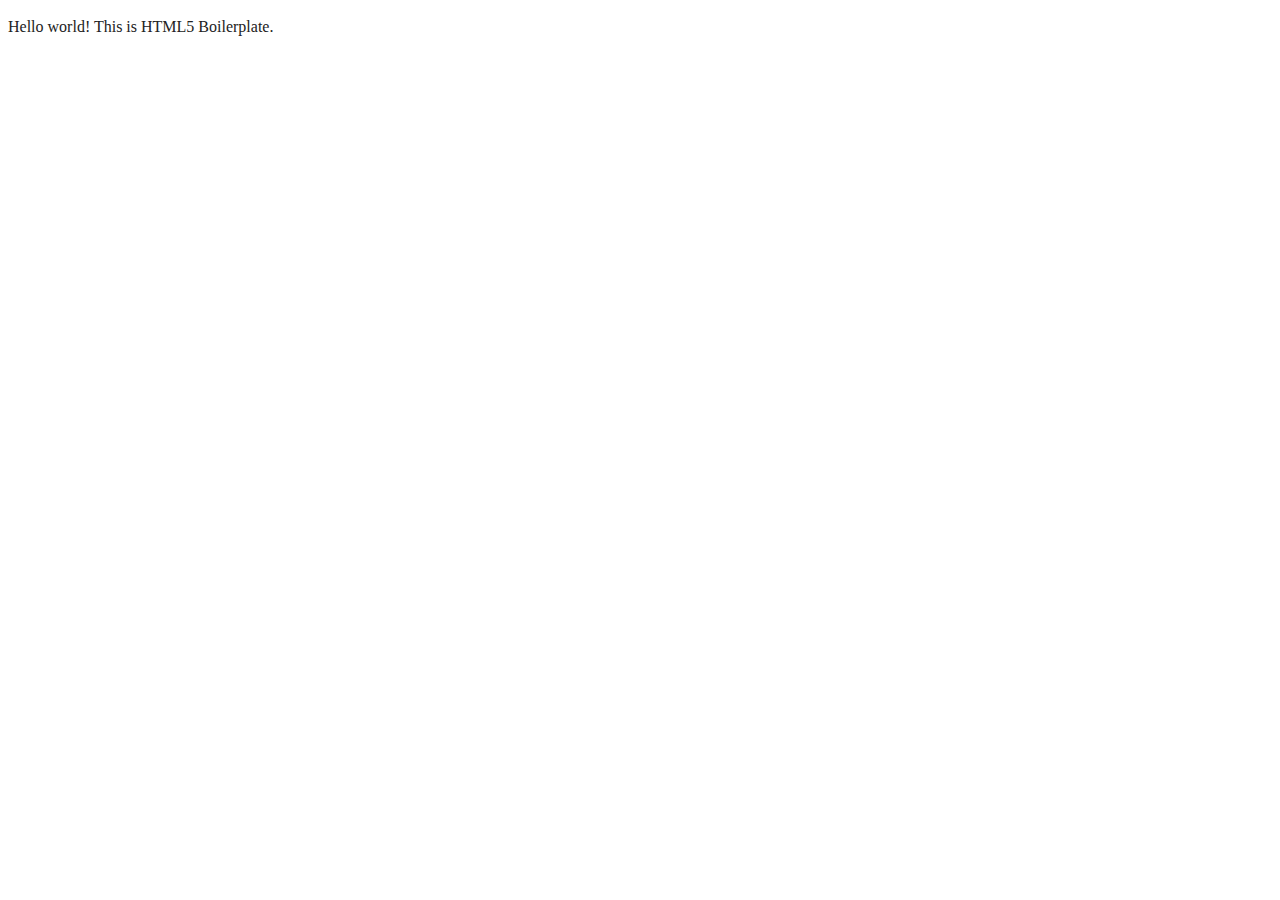
==== new-site/index.html @ daeedc20 "add new file" ====
<!doctype html>
<html class="no-js" lang="en">

<head>
  <meta charset="utf-8">
  <meta name="viewport" content="width=device-width, initial-scale=1">
  <title></title>
  <link rel="stylesheet" href="css/style.css">
  <meta name="description" content="">

  <meta property="og:title" content="">
  <meta property="og:type" content="">
  <meta property="og:url" content="">
  <meta property="og:image" content="">

  <link rel="icon" href="/favicon.ico" sizes="any">
  <link rel="icon" href="/icon.svg" type="image/svg+xml">
  <link rel="apple-touch-icon" href="icon.png">

  <link rel="manifest" href="site.webmanifest">
  <meta name="theme-color" content="#fafafa">
</head>

<body>

  <!-- Add your site or application content here -->
  <p>Hello world! This is HTML5 Boilerplate.</p>
  <script src="js/app.js"></script>

</body>

</html>
---- new-site/css/style.css ----
/*! HTML5 Boilerplate v9.0.0-RC1 | MIT License | https://html5boilerplate.com/ */

/* main.css 3.0.0 | MIT License | https://github.com/h5bp/main.css#readme */
/*
 * What follows is the result of much research on cross-browser styling.
 * Credit left inline and big thanks to Nicolas Gallagher, Jonathan Neal,
 * Kroc Camen, and the H5BP dev community and team.
 */

/* ==========================================================================
   Base styles: opinionated defaults
   ========================================================================== */

html {
  color: #222;
  font-size: 1em;
  line-height: 1.4;
}

/*
 * Remove text-shadow in selection highlight:
 * https://twitter.com/miketaylr/status/12228805301
 *
 * Customize the background color to match your design.
 */

::-moz-selection {
  background: #b3d4fc;
  text-shadow: none;
}

::selection {
  background: #b3d4fc;
  text-shadow: none;
}

/*
 * A better looking default horizontal rule
 */

hr {
  display: block;
  height: 1px;
  border: 0;
  border-top: 1px solid #ccc;
  margin: 1em 0;
  padding: 0;
}

/*
 * Remove the gap between audio, canvas, iframes,
 * images, videos and the bottom of their containers:
 * https://github.com/h5bp/html5-boilerplate/issues/440
 */

audio,
canvas,
iframe,
img,
svg,
video {
  vertical-align: middle;
}

/*
 * Remove default fieldset styles.
 */

fieldset {
  border: 0;
  margin: 0;
  padding: 0;
}

/*
 * Allow only vertical resizing of textareas.
 */

textarea {
  resize: vertical;
}

/* ==========================================================================
   Author's custom styles
   ========================================================================== */

/* ==========================================================================
   Helper classes
   ========================================================================== */

/*
 * Hide visually and from screen readers
 */

.hidden,
[hidden] {
  display: none !important;
}

/*
 * Hide only visually, but have it available for screen readers:
 * https://snook.ca/archives/html_and_css/hiding-content-for-accessibility
 *
 * 1. For long content, line feeds are not interpreted as spaces and small width
 *    causes content to wrap 1 word per line:
 *    https://medium.com/@jessebeach/beware-smushed-off-screen-accessible-text-5952a4c2cbfe
 */

.visually-hidden {
  border: 0;
  clip: rect(0, 0, 0, 0);
  height: 1px;
  margin: -1px;
  overflow: hidden;
  padding: 0;
  position: absolute;
  white-space: nowrap;
  width: 1px;
  /* 1 */
}

/*
 * Extends the .visually-hidden class to allow the element
 * to be focusable when navigated to via the keyboard:
 * https://www.drupal.org/node/897638
 */

.visually-hidden.focusable:active,
.visually-hidden.focusable:focus {
  clip: auto;
  height: auto;
  margin: 0;
  overflow: visible;
  position: static;
  white-space: inherit;
  width: auto;
}

/*
 * Hide visually and from screen readers, but maintain layout
 */

.invisible {
  visibility: hidden;
}

/*
 * Clearfix: contain floats
 *
 * The use of `table` rather than `block` is only necessary if using
 * `::before` to contain the top-margins of child elements.
 */

.clearfix::before,
.clearfix::after {
  content: "";
  display: table;
}

.clearfix::after {
  clear: both;
}

/* ==========================================================================
   EXAMPLE Media Queries for Responsive Design.
   These examples override the primary ('mobile first') styles.
   Modify as content requires.
   ========================================================================== */

@media only screen and (min-width: 35em) {
  /* Style adjustments for viewports that meet the condition */
}

@media print,
  (-webkit-min-device-pixel-ratio: 1.25),
  (min-resolution: 1.25dppx),
  (min-resolution: 120dpi) {
  /* Style adjustments for high resolution devices */
}

/* ==========================================================================
   Print styles.
   Inlined to avoid the additional HTTP request:
   https://www.phpied.com/delay-loading-your-print-css/
   ========================================================================== */

@media print {
  *,
  *::before,
  *::after {
    background: #fff !important;
    color: #000 !important;
    /* Black prints faster */
    box-shadow: none !important;
    text-shadow: none !important;
  }

  a,
  a:visited {
    text-decoration: underline;
  }

  a[href]::after {
    content: " (" attr(href) ")";
  }

  abbr[title]::after {
    content: " (" attr(title) ")";
  }

  /*
   * Don't show links that are fragment identifiers,
   * or use the `javascript:` pseudo protocol
   */
  a[href^="#"]::after,
  a[href^="javascript:"]::after {
    content: "";
  }

  pre {
    white-space: pre-wrap !important;
  }

  pre,
  blockquote {
    border: 1px solid #999;
    page-break-inside: avoid;
  }

  tr,
  img {
    page-break-inside: avoid;
  }

  p,
  h2,
  h3 {
    orphans: 3;
    widows: 3;
  }

  h2,
  h3 {
    page-break-after: avoid;
  }
}
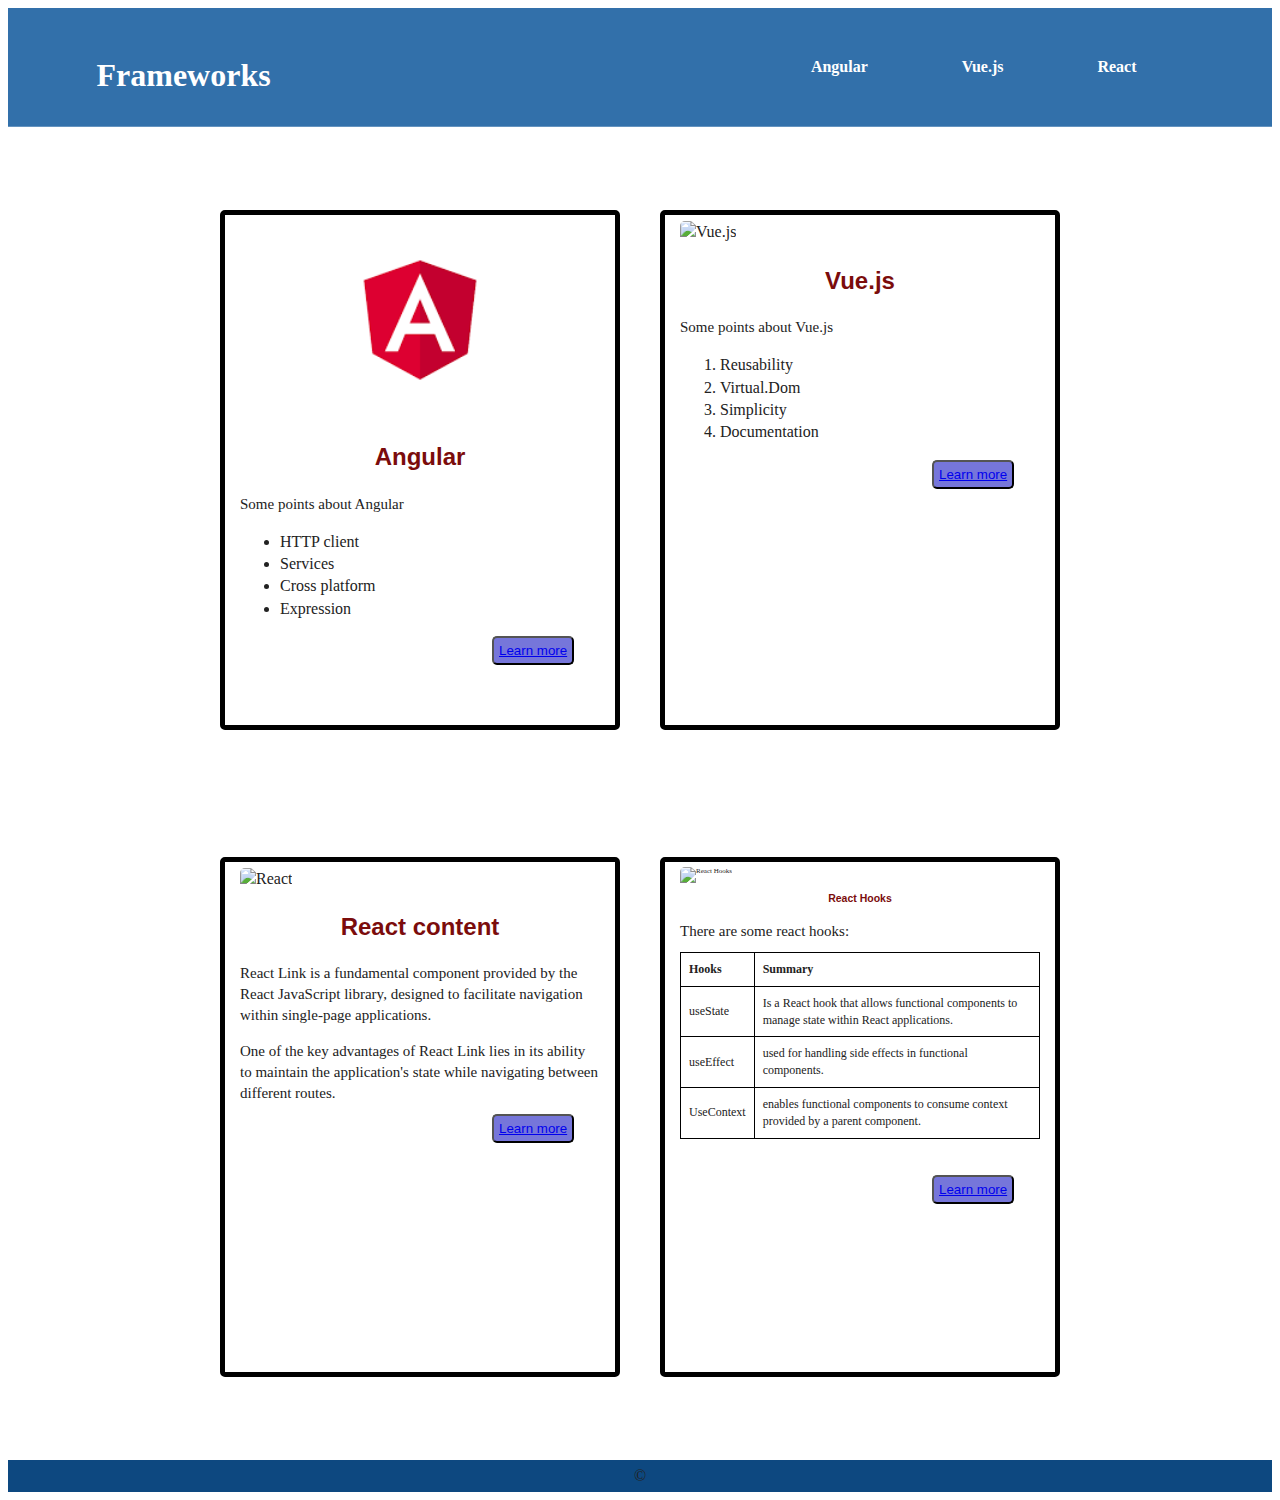
==== commit 5021dd5a: "new changes" ====
--- a/new-site/index.html
+++ b/new-site/index.html
@@ -1,32 +1,162 @@
-<!doctype html>
-<html class="no-js" lang="en">
+<!DOCTYPE html>
+<html lang="en">
+  <head>
+    <meta charset="UTF-8" />
+    <meta http-equiv="X-UA-Compatible" content="IE=edge" />
+    <meta name="viewport" content="width=device-width, initial-scale=1.0" />
+    <link rel="stylesheet" href="./css/style.css" />
+    <title>Emily's page</title>
+  </head>
 
-<head>
-  <meta charset="utf-8">
-  <meta name="viewport" content="width=device-width, initial-scale=1">
-  <title></title>
-  <link rel="stylesheet" href="css/style.css">
-  <meta name="description" content="">
+  <header class="header" id="header">
 
-  <meta property="og:title" content="">
-  <meta property="og:type" content="">
-  <meta property="og:url" content="">
-  <meta property="og:image" content="">
+    <div id="logo">
+      <header>
+        <h1>Frameworks</h1>
+    </header>
+    </div>
 
-  <link rel="icon" href="/favicon.ico" sizes="any">
-  <link rel="icon" href="/icon.svg" type="image/svg+xml">
-  <link rel="apple-touch-icon" href="icon.png">
+    <nav class="nav-bar">
+      <ul>
+        <li id="React">
+          <li class="dropdown">
+            <a href="https://reactjs.org/" class="dropbtn">React</a>
+            <div class="dropdown-content">
+              <a href="https://react.dev/learn" target="_blank">Learn</a>
+              <a href="https://react.dev/reference" target="_blank"
+              >Reference</a>
+              <a href="https://react.dev/community" target="_blank"
+              >Community</a>
+            </div>
+          </li>
+        </li>
 
-  <link rel="manifest" href="site.webmanifest">
-  <meta name="theme-color" content="#fafafa">
-</head>
+        <li><a href="https://vuejs.org/"  target="_self">Vue.js</a></li>
+        <li><a href="https://angular.io/"  target="_self">Angular</a></li>
 
-<body>
+      </ul>
+    </nav>
 
-  <!-- Add your site or application content here -->
-  <p>Hello world! This is HTML5 Boilerplate.</p>
-  <script src="js/app.js"></script>
+  </header>
 
-</body>
+  <body>
+    <div class="cards">
 
+
+    <div class="container" id="Angular" >
+      <img
+        src="[data-uri]"
+        alt="Angular"
+      />
+      <h2>Angular</h2>
+      <p>Some points about Angular</p>
+      <ul>
+        <li>HTTP client</li>
+        <li>Services</li>
+        <li>Cross platform</li>
+        <li>Expression</li>
+      </ul>
+      <button type="submit" class="button">
+        <a href="https://angular.io/tutorial" target="_blank">Learn more</a>
+      </button>
+    </div>
+
+    <div class="container" id="Vue">
+      <img
+        src="https://encrypted-tbn0.gstatic.com/images?q=tbn:ANd9GcRbsExAg2QWktx-MsOm5nrK0WGEgpUkEM2BtQ&usqp=CAU"
+        alt="Vue.js"
+      />
+      <h2>Vue.js</h2>
+      <p>Some points about Vue.js</p>
+      <ol>
+        <li>Reusability</li>
+        <li>Virtual.Dom</li>
+        <li>Simplicity</li>
+        <li>Documentation</li>
+      </ol>
+      <button type="submit" class="button">
+        <a href="https://vuejs.org/guide" target="_blank">Learn more</a>
+      </button>
+    </div>
+
+    <div class="container" id="React">
+      <img
+        src="https://encrypted-tbn0.gstatic.com/images?q=tbn:ANd9GcTVY4TgCNTvvBAZZzLUvX17ftWzN8Lsl4IBrzQp6JrGawHyaY-JNWXHqgd4ntcX3YkCzwc&usqp=CAU"
+        alt="React"
+      />
+      <h2>React content</h2>
+
+      <p>
+        React Link is a fundamental component provided by the React JavaScript
+        library, designed to facilitate navigation within single-page
+        applications.
+      </p>
+
+
+      <p>
+        One of the key advantages of React Link lies in its ability to maintain
+        the application's state while navigating between different routes.
+      </p>
+
+      <button type="submit" class="button">
+        <a href="https://react.dev/">Learn more</a>
+      </button>
+    </div>
+
+
+    <div class="container" id="React-Hooks">
+      <img
+        src="https://tsh.io/wp-content/uploads/2020/10/react-hooks-best-practices-lead_.jpg"
+        width="100px"
+        alt="React Hooks"
+      />
+      <h2>React Hooks</h2>
+
+      <p>There are some react hooks:</p>
+
+      <table>
+        <thead>
+          <tr>
+            <th>Hooks</th>
+            <th>Summary</th>
+          </tr>
+        </thead>
+
+        <tr>
+          <td>useState</td>
+          <td>
+            Is a React hook that allows functional components to manage state
+            within React applications.
+          </td>
+        </tr>
+        <tr>
+          <td>useEffect</td>
+          <td>
+             used for handling side effects in functional
+            components.
+          </td>
+        </tr>
+        <tr>
+          <td>UseContext</td>
+          <td>
+          enables functional components to consume context
+            provided by a parent component.
+          </td>
+        </tr>
+      </table>
+      <button type="submit" class="button">
+        <a href="https://legacy.reactjs.org/docs/hooks-intro.html" target="_blank"
+          >Learn more</a
+        >
+      </button>
+    </div>
+  </div>
+    <footer id="footer">
+      <div id="copyright">
+        &copy; <span id="currentYear"></span>
+      </div>
+    </footer>
+
+    <script src="script.js"></script>
+  </body>
 </html>
--- a/new-site/css/style.css
+++ b/new-site/css/style.css
@@ -245,3 +245,242 @@
   }
 }
 
+/************************************************************************************
+MEDIA QUERIES
+*************************************************************************************/
+
+/* logo */
+#logo {
+  width: 100px;
+  height: 70px;
+  float: left;
+  color: white;
+  font-size: 100%;
+}
+
+
+/* navbar */
+.header {
+  display: flex;
+  align-items: center;
+  justify-content: space-between;
+  padding: 1.5rem 7%;
+  background: rgb(50, 112, 170);
+  border-bottom: solid 1px rgba(255, 255, 255, 0.247);
+  position: sticky;
+  top: 0;
+  left: 0;
+  right: 0;
+  z-index: 1000;
+}
+
+.Navbar li a {
+  padding: 8px;
+  justify-content: flex-end;
+  width: 100%;
+  display: flex;
+  font-size: 20px;
+  font-family: sans-serif;
+}
+
+.nav-bar ul {
+  margin: 0;
+  padding: 0;
+  display: inline;
+  color: #007bff;
+}
+
+.nav-bar li a {
+  display: block;
+  color: rgb(156, 83, 83);
+  text-align: center;
+  padding: 14px 16px;
+  text-decoration: none;
+}
+
+.nav-bar a {
+  text-decoration: none;
+  color: #333;
+  font-weight: bold;
+  font-size: 16px;
+}
+.nav-bar li {
+  float: right;
+  display: inline;
+  color: black;
+  margin: 0 15px;
+  border-radius: 10%;
+}
+
+.Navbar a:hover {
+  cursor: pointer;
+  color: rgb(235, 124, 143);
+}
+
+.header .nav-bar a {
+  margin: 0 1rem;
+  font-size: 1.6 rem;
+  color: white;
+}
+
+.header .nav-bar a:hover {
+  color: var(--primary-color);
+  border-bottom: 0.1rem solid var(--primary-color);
+}
+li a,
+.dropbtn {
+  display: inline-block;
+  color: white;
+  text-align: center;
+  padding: 14px 16px;
+  text-decoration: none;
+}
+
+li a:hover,
+.dropdown:hover .dropbtn {
+  background-color: rgb(50, 112, 170);
+}
+
+.dropdown-content {
+  display: none;
+  position: absolute;
+  background-color: rgb(50, 112, 170);
+  min-width: 160px;
+  box-shadow: 0px 8px 16px 0px rgba(0, 0, 0, 0.2);
+  z-index: 1;
+}
+
+.dropdown-content a {
+  color: rgb(95, 131, 197);
+  padding: 12px 16px;
+  text-decoration: none;
+  display: block;
+  text-align: left;
+}
+
+.dropdown-content a:hover {
+  background-color: #f1f1f1;
+}
+
+.dropdown:hover .dropdown-content {
+  display: block;
+}
+
+.cards {
+  justify-content: center;
+  margin: 20px auto;
+  display: flex;
+  flex-wrap: wrap;
+  align-items: center;
+}
+
+/* class for all cards */
+.container {
+  width: 360px;
+  height: 170px;
+  border: 5px solid #000000;
+  border-radius: 5px;
+  float: left;
+  margin: 20px;
+}
+
+
+#Angular {
+  width: 360px;
+  padding: 5px 15px;
+  height: 500px;
+  margin-top: 5%;
+  border-radius: 5px;
+  margin-bottom: 5%;
+}
+#Vue {
+  width: 360px;
+  padding: 5px 15px;
+  height: 500px;
+  border-radius: 5px;
+  margin-top: 5%;
+  margin-bottom: 5%;
+}
+
+div#React {
+  width: 360px;
+  padding: 5px 15px;
+  border-radius: 5px;
+  margin-top: 5%;
+  margin-bottom: 5%;
+  height: 500px;
+}
+
+#React-Hooks {
+  width: 360px;
+  padding: 5px 15px;
+  font-size: 7px;
+  border-radius: 5px;
+  margin-top: 5%;
+  margin-bottom: 5%;
+  height: 500px;
+
+
+}
+
+/* table */
+table {
+  overflow: auto;
+  width: 100%;
+  border-collapse: collapse;
+  margin-bottom: 10%;
+  font-size: 12px;
+}
+
+th,
+td {
+  font-size: 12px;
+  overflow: auto;
+  border: 1px solid black;
+  padding: 8px;
+  text-align: left;
+}
+
+/* button */
+.button {
+  background-color: rgb(118, 118, 218);
+  margin-left: 70%;
+  margin-bottom: 5%;
+  display: inline-block;
+  border-radius: 5px;
+  padding: 5px;
+  text-decoration: none;
+}
+
+img {
+  width: 100%;
+  height: 200px;
+  background-size: cover;
+  border-top-left-radius: 5px;
+  border-top-right-radius: 5px;
+}
+
+
+h2 {
+  text-align: center;
+  color: rgb(123, 12, 12);
+  font-family: sans-serif;
+}
+
+
+p {
+  color: dark black;
+  font-size: 15px;
+  margin-bottom: 10px;
+}
+
+/* footer */
+footer {
+  clear: both;
+  padding: 5px;
+  text-align: center;
+  background: rgb(13, 72, 128);
+  margin-top: 10px;
+  position: sticky;
+}
+
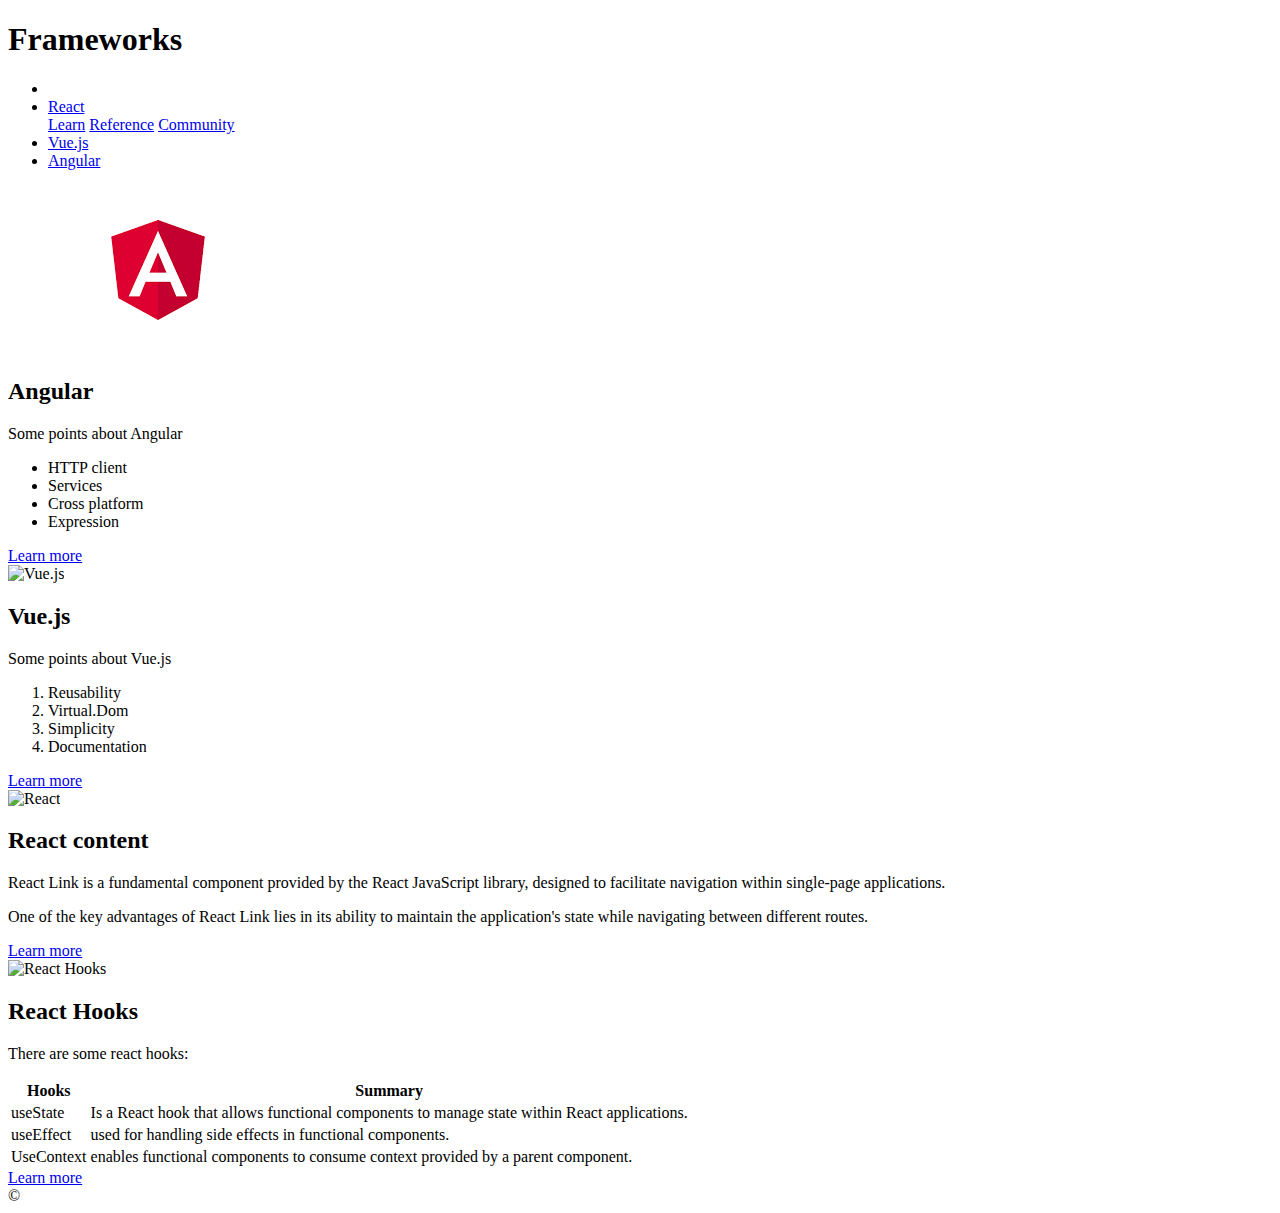
==== commit 00101464: "add new changes in css" ====
--- a/new-site/index.html
+++ b/new-site/index.html
@@ -1,10 +1,10 @@
 <!DOCTYPE html>
-<html lang="en">
+<html  lang="en">
   <head>
     <meta charset="UTF-8" />
     <meta http-equiv="X-UA-Compatible" content="IE=edge" />
     <meta name="viewport" content="width=device-width, initial-scale=1.0" />
-    <link rel="stylesheet" href="./css/style.css" />
+    <link rel="stylesheet" href="./index.css" />
     <title>Emily's page</title>
   </head>
 
@@ -40,10 +40,10 @@
   </header>
 
   <body>
-    <div class="cards">
+    <div class="cards" id="card">
 
 
-    <div class="container" id="Angular" >
+    <div class="container"  >
       <img
         src="[data-uri]"
         alt="Angular"
@@ -56,12 +56,12 @@
         <li>Cross platform</li>
         <li>Expression</li>
       </ul>
-      <button type="submit" class="button">
-        <a href="https://angular.io/tutorial" target="_blank">Learn more</a>
-      </button>
+
+        <a href="https://angular.io/tutorial" target="_blank" class="button">Learn more</a>
+
     </div>
 
-    <div class="container" id="Vue">
+    <div class="container" >
       <img
         src="https://encrypted-tbn0.gstatic.com/images?q=tbn:ANd9GcRbsExAg2QWktx-MsOm5nrK0WGEgpUkEM2BtQ&usqp=CAU"
         alt="Vue.js"
@@ -74,12 +74,12 @@
         <li>Simplicity</li>
         <li>Documentation</li>
       </ol>
-      <button type="submit" class="button">
-        <a href="https://vuejs.org/guide" target="_blank">Learn more</a>
-      </button>
+
+        <a href="https://vuejs.org/guide" target="_blank" class="button">Learn more</a>
+
     </div>
 
-    <div class="container" id="React">
+    <div class="container" >
       <img
         src="https://encrypted-tbn0.gstatic.com/images?q=tbn:ANd9GcTVY4TgCNTvvBAZZzLUvX17ftWzN8Lsl4IBrzQp6JrGawHyaY-JNWXHqgd4ntcX3YkCzwc&usqp=CAU"
         alt="React"
@@ -98,13 +98,13 @@
         the application's state while navigating between different routes.
       </p>
 
-      <button type="submit" class="button">
-        <a href="https://react.dev/">Learn more</a>
-      </button>
+
+        <a href="https://react.dev/" class="button">Learn more</a>
+
     </div>
 
 
-    <div class="container" id="React-Hooks">
+    <div class="container" >
       <img
         src="https://tsh.io/wp-content/uploads/2020/10/react-hooks-best-practices-lead_.jpg"
         width="100px"
@@ -144,11 +144,11 @@
           </td>
         </tr>
       </table>
-      <button type="submit" class="button">
+
         <a href="https://legacy.reactjs.org/docs/hooks-intro.html" target="_blank"
-          >Learn more</a
+        class="button" >Learn more</a
         >
-      </button>
+
     </div>
   </div>
     <footer id="footer">
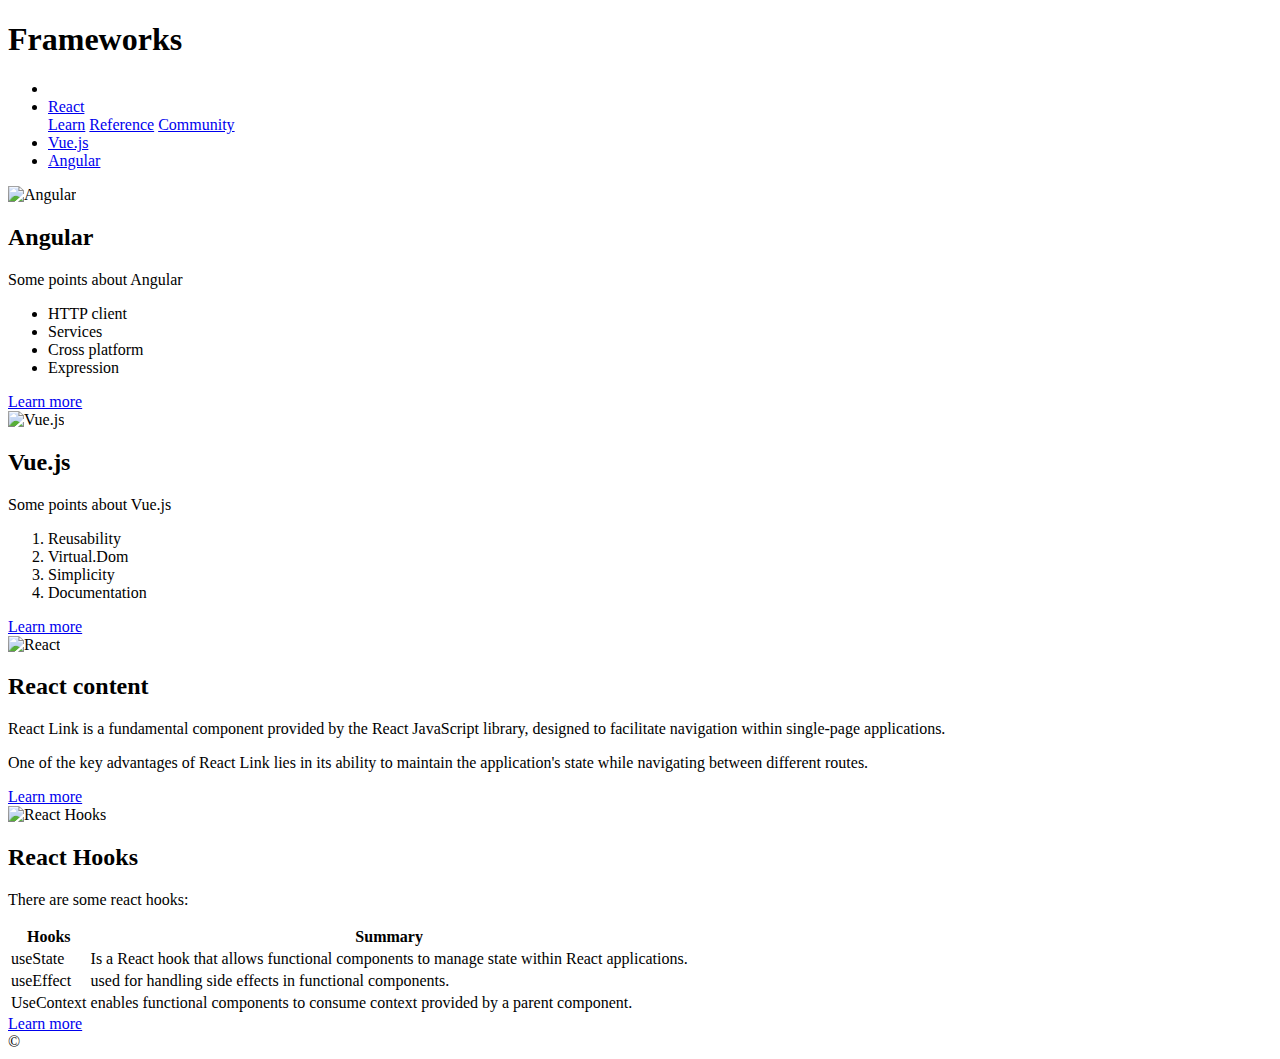
==== commit 7a1ae835: "adding img in newsite folder" ====
--- a/new-site/index.html
+++ b/new-site/index.html
@@ -40,12 +40,12 @@
   </header>
 
   <body>
-    <div class="cards" id="card">
+    <div class="cards">
 
 
     <div class="container"  >
       <img
-        src="[data-uri]"
+        src="new-site/img/download.png"
         alt="Angular"
       />
       <h2>Angular</h2>
@@ -63,7 +63,7 @@
 
     <div class="container" >
       <img
-        src="https://encrypted-tbn0.gstatic.com/images?q=tbn:ANd9GcRbsExAg2QWktx-MsOm5nrK0WGEgpUkEM2BtQ&usqp=CAU"
+        src="./new-site/img/image.png"
         alt="Vue.js"
       />
       <h2>Vue.js</h2>
@@ -81,7 +81,7 @@
 
     <div class="container" >
       <img
-        src="https://encrypted-tbn0.gstatic.com/images?q=tbn:ANd9GcTVY4TgCNTvvBAZZzLUvX17ftWzN8Lsl4IBrzQp6JrGawHyaY-JNWXHqgd4ntcX3YkCzwc&usqp=CAU"
+        src="./new-site/img/image copy.png"
         alt="React"
       />
       <h2>React content</h2>
@@ -106,7 +106,7 @@
 
     <div class="container" >
       <img
-        src="https://tsh.io/wp-content/uploads/2020/10/react-hooks-best-practices-lead_.jpg"
+        src="./new-site/img/image copy 2.png"
         width="100px"
         alt="React Hooks"
       />
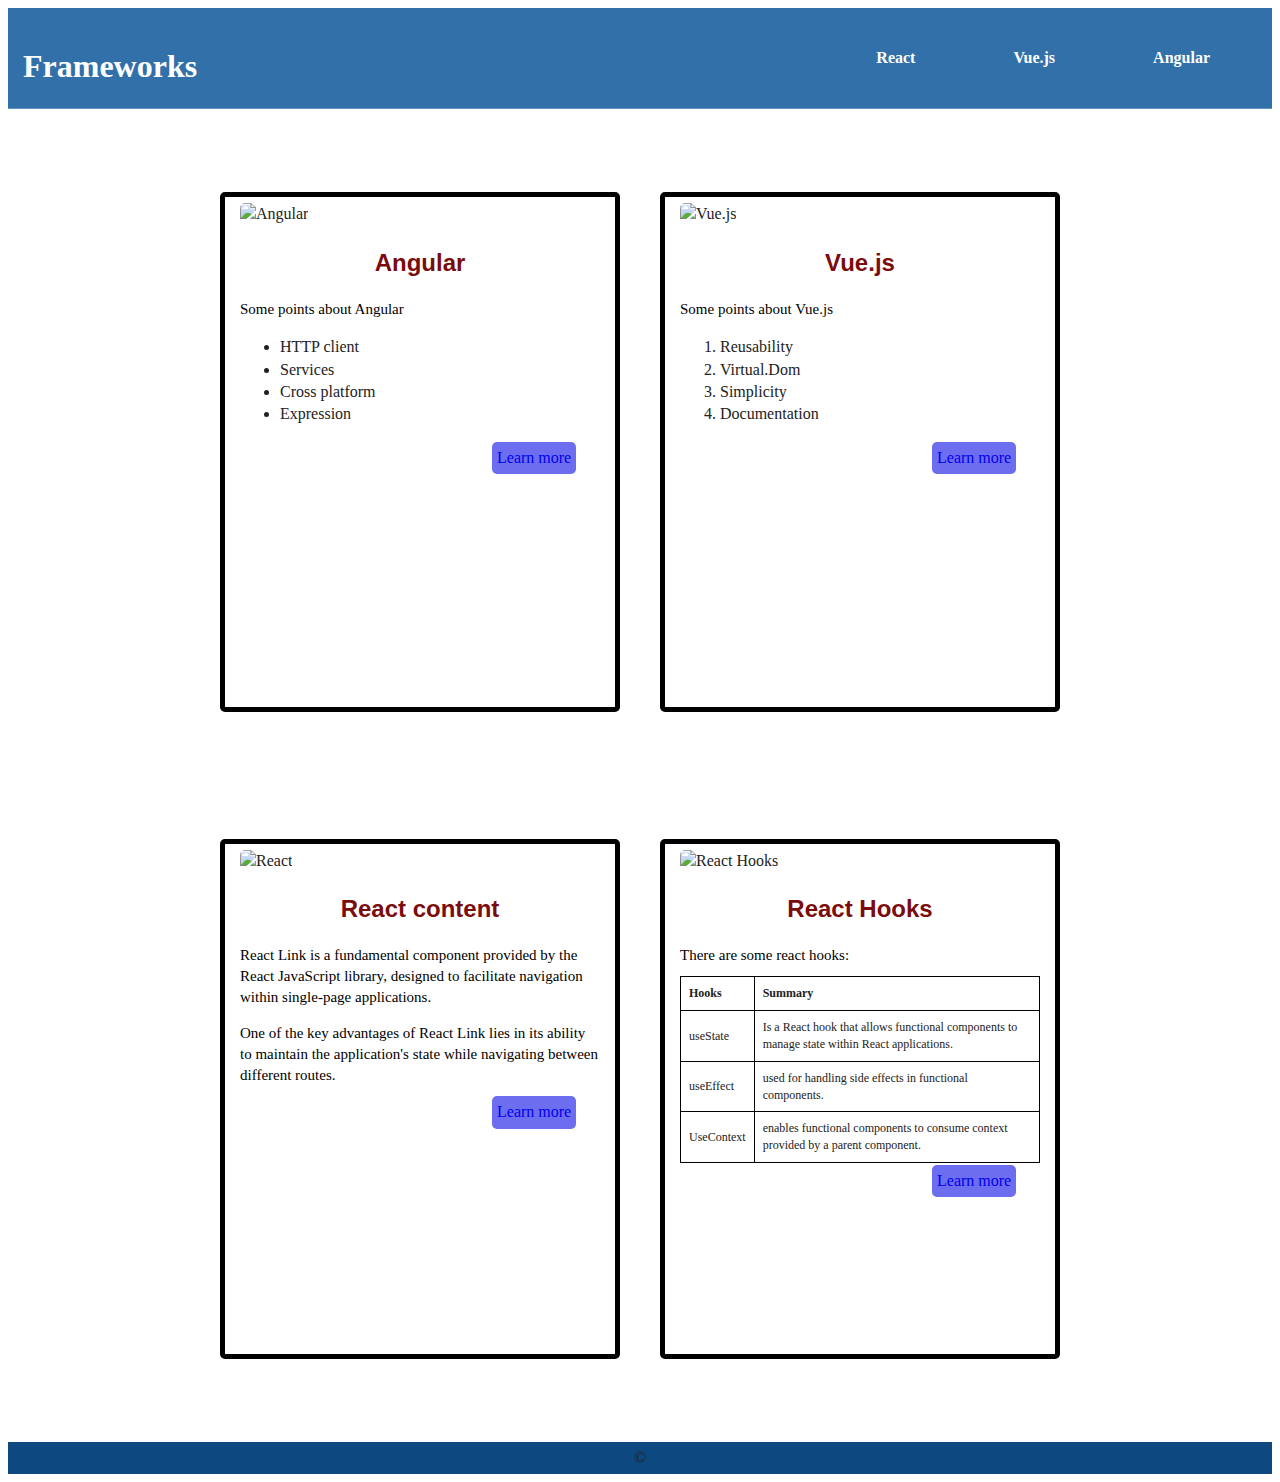
==== commit 3d868b17: "changes for style fix" ====
--- a/new-site/index.html
+++ b/new-site/index.html
@@ -4,7 +4,7 @@
     <meta charset="UTF-8" />
     <meta http-equiv="X-UA-Compatible" content="IE=edge" />
     <meta name="viewport" content="width=device-width, initial-scale=1.0" />
-    <link rel="stylesheet" href="./index.css" />
+    <link rel="stylesheet" href="./css/style.css" />
     <title>Emily's page</title>
   </head>
 
--- a/new-site/css/style.css
+++ b/new-site/css/style.css
@@ -0,0 +1,450 @@
+/*! HTML5 Boilerplate v9.0.0-RC1 | MIT License | https://html5boilerplate.com/ */
+
+/* main.css 3.0.0 | MIT License | https://github.com/h5bp/main.css#readme */
+/*
+ * What follows is the result of much research on cross-browser styling.
+ * Credit left inline and big thanks to Nicolas Gallagher, Jonathan Neal,
+ * Kroc Camen, and the H5BP dev community and team.
+ */
+
+/* ==========================================================================
+   Base styles: opinionated defaults
+   ========================================================================== */
+
+html {
+  color: #222;
+  font-size: 1em;
+  line-height: 1.4;
+}
+
+/*
+ * Remove text-shadow in selection highlight:
+ * https://twitter.com/miketaylr/status/12228805301
+ *
+ * Customize the background color to match your design.
+ */
+
+::-moz-selection {
+  background: #b3d4fc;
+  text-shadow: none;
+}
+
+::selection {
+  background: #b3d4fc;
+  text-shadow: none;
+}
+
+/*
+ * A better looking default horizontal rule
+ */
+
+hr {
+  display: block;
+  height: 1px;
+  border: 0;
+  border-top: 1px solid #ccc;
+  margin: 1em 0;
+  padding: 0;
+}
+
+/*
+ * Remove the gap between audio, canvas, iframes,
+ * images, videos and the bottom of their containers:
+ * https://github.com/h5bp/html5-boilerplate/issues/440
+ */
+
+audio,
+canvas,
+iframe,
+img,
+svg,
+video {
+  vertical-align: middle;
+}
+
+/*
+ * Remove default fieldset styles.
+ */
+
+fieldset {
+  border: 0;
+  margin: 0;
+  padding: 0;
+}
+
+/*
+ * Allow only vertical resizing of textareas.
+ */
+
+textarea {
+  resize: vertical;
+}
+
+/* ==========================================================================
+   Author's custom styles
+   ========================================================================== */
+
+/* ==========================================================================
+   Helper classes
+   ========================================================================== */
+
+/*
+ * Hide visually and from screen readers
+ */
+
+.hidden,
+[hidden] {
+  display: none !important;
+}
+
+/*
+ * Hide only visually, but have it available for screen readers:
+ * https://snook.ca/archives/html_and_css/hiding-content-for-accessibility
+ *
+ * 1. For long content, line feeds are not interpreted as spaces and small width
+ *    causes content to wrap 1 word per line:
+ *    https://medium.com/@jessebeach/beware-smushed-off-screen-accessible-text-5952a4c2cbfe
+ */
+
+.visually-hidden {
+  border: 0;
+  clip: rect(0, 0, 0, 0);
+  height: 1px;
+  margin: -1px;
+  overflow: hidden;
+  padding: 0;
+  position: absolute;
+  white-space: nowrap;
+  width: 1px;
+  /* 1 */
+}
+
+/*
+ * Extends the .visually-hidden class to allow the element
+ * to be focusable when navigated to via the keyboard:
+ * https://www.drupal.org/node/897638
+ */
+
+.visually-hidden.focusable:active,
+.visually-hidden.focusable:focus {
+  clip: auto;
+  height: auto;
+  margin: 0;
+  overflow: visible;
+  position: static;
+  white-space: inherit;
+  width: auto;
+}
+
+/*
+ * Hide visually and from screen readers, but maintain layout
+ */
+
+.invisible {
+  visibility: hidden;
+}
+
+/*
+ * Clearfix: contain floats
+ *
+ * The use of `table` rather than `block` is only necessary if using
+ * `::before` to contain the top-margins of child elements.
+ */
+
+.clearfix::before,
+.clearfix::after {
+  content: "";
+  display: table;
+}
+
+.clearfix::after {
+  clear: both;
+}
+
+/* ==========================================================================
+   EXAMPLE Media Queries for Responsive Design.
+   These examples override the primary ('mobile first') styles.
+   Modify as content requires.
+   ========================================================================== */
+
+@media only screen and (min-width: 35em) {
+  /* Style adjustments for viewports that meet the condition */
+}
+
+@media print,
+  (-webkit-min-device-pixel-ratio: 1.25),
+  (min-resolution: 1.25dppx),
+  (min-resolution: 120dpi) {
+  /* Style adjustments for high resolution devices */
+}
+
+/* ==========================================================================
+   Print styles.
+   Inlined to avoid the additional HTTP request:
+   https://www.phpied.com/delay-loading-your-print-css/
+   ========================================================================== */
+
+@media print {
+  *,
+  *::before,
+  *::after {
+    background: #fff !important;
+    color: #000 !important;
+    /* Black prints faster */
+    box-shadow: none !important;
+    text-shadow: none !important;
+  }
+
+  a,
+  a:visited {
+    text-decoration: underline;
+  }
+
+  a[href]::after {
+    content: " (" attr(href) ")";
+  }
+
+  abbr[title]::after {
+    content: " (" attr(title) ")";
+  }
+
+  /*
+   * Don't show links that are fragment identifiers,
+   * or use the `javascript:` pseudo protocol
+   */
+  a[href^="#"]::after,
+  a[href^="javascript:"]::after {
+    content: "";
+  }
+
+  pre {
+    white-space: pre-wrap !important;
+  }
+
+  pre,
+  blockquote {
+    border: 1px solid #999;
+    page-break-inside: avoid;
+  }
+
+  tr,
+  img {
+    page-break-inside: avoid;
+  }
+
+  p,
+  h2,
+  h3 {
+    orphans: 3;
+    widows: 3;
+  }
+
+  h2,
+  h3 {
+    page-break-after: avoid;
+  }
+}
+
+/************************************************************************************
+MEDIA QUERIES
+*************************************************************************************/
+
+/* logo */
+#logo {
+  width: 100px;
+  height: 70px;
+  display: flex;
+  color: white;
+}
+
+/* navbar */
+.header {
+  display: flex;
+  align-items: center;
+  justify-content: space-between;
+  padding: 15px;
+  background: rgb(50, 112, 170);
+  border-bottom: solid 1px rgba(255, 255, 255, 0.247);
+  position: sticky;
+  top: 0;
+  left: 0;
+  right: 0;
+  z-index: 1000;
+}
+
+.Navbar li a {
+  padding: 8px;
+  justify-content: flex-end;
+  width: 100%;
+  display: flex;
+  font-size: 20px;
+  font-family: sans-serif;
+}
+
+.nav-bar ul {
+  margin: 0;
+  padding: 0;
+  display: inline;
+  color: #007bff;
+}
+
+.nav-bar li a {
+  display: block;
+  color: rgb(156, 83, 83);
+  text-align: center;
+  padding: 14px 16px;
+  text-decoration: none;
+}
+
+.nav-bar a {
+  text-decoration: none;
+  color: #333;
+  font-weight: bold;
+  font-size: 16px;
+}
+.nav-bar li {
+  display: inline-flex;
+  color: black;
+  margin: 0 15px;
+  border-radius: 10%;
+}
+
+.nav-bar :hover {
+  cursor: pointer;
+  color: rgb(146, 174, 226);
+}
+
+.header .nav-bar a {
+  margin: 0 1rem;
+  font-size: 1.6 rem;
+  color: white;
+}
+
+.header .nav-bar a:hover {
+  color: var(--primary-color);
+  border-bottom: 0.1rem solid var(--primary-color);
+}
+li a,
+.dropbtn {
+  display: inline-block;
+  color: white;
+  text-align: center;
+  padding: 14px 16px;
+  text-decoration: none;
+}
+
+li a:hover,
+.dropdown:hover .dropbtn {
+  background-color: rgb(50, 112, 170);
+}
+
+.dropdown-content {
+  display: none;
+  position: absolute;
+  background-color: rgb(50, 112, 170);
+  min-width: 160px;
+  box-shadow: 0px 8px 16px 0px rgba(0, 0, 0, 0.2);
+  z-index: 1;
+}
+
+.dropdown-content a {
+  color: rgb(95, 131, 197);
+  padding: 12px 16px;
+  text-decoration: none;
+  display: block;
+  text-align: left;
+}
+
+.dropdown-content a:hover {
+  background-color: #f1f1f1;
+}
+
+.dropdown:hover .dropdown-content {
+  display: block;
+}
+
+.cards {
+  justify-content: center;
+  margin: 20px auto;
+  display: flex;
+  flex-wrap: wrap;
+}
+
+/* class for all cards */
+.container {
+  width: 360px;
+  border: 5px solid #000000;
+  border-radius: 5px;
+  display: inline;
+  margin: 20px;
+  padding: 5px 15px;
+  height: 500px;
+  margin-top: 5%;
+  border-radius: 5px;
+  margin-bottom: 5%;
+}
+
+
+
+/* table */
+table {
+  overflow: auto;
+  width: 100%;
+  border-collapse: collapse;
+  margin-bottom: 2px;
+
+}
+
+th,
+td {
+  font-size: 12px;
+  overflow: auto;
+  border: 1px solid black;
+  padding: 8px;
+  text-align: left;
+}
+
+/* button */
+.button {
+  background-color: rgb(109, 109, 240);
+  margin-left: 70%;
+  margin-bottom: 5%;
+  display: inline-block;
+  border-radius: 5px;
+  padding: 5px;
+  text-decoration: none;
+}
+.button:hover {
+  background-color: #95adc7;
+
+}
+
+ img {
+  width: 100%;
+  height: 200px;
+  border-top-left-radius: 5px;
+  border-top-right-radius: 5px;
+}
+
+h2 {
+  text-align: center;
+  color: rgb(123, 12, 12);
+  font-family: sans-serif;
+}
+
+p {
+  color:  black;
+  font-size: 15px;
+  margin-bottom: 10px;
+}
+
+/* footer */
+footer {
+display: grid;
+  padding: 5px;
+  text-align: center;
+  background: rgb(13, 72, 128);
+  margin-top: 10px;
+  position: sticky;
+}
+
